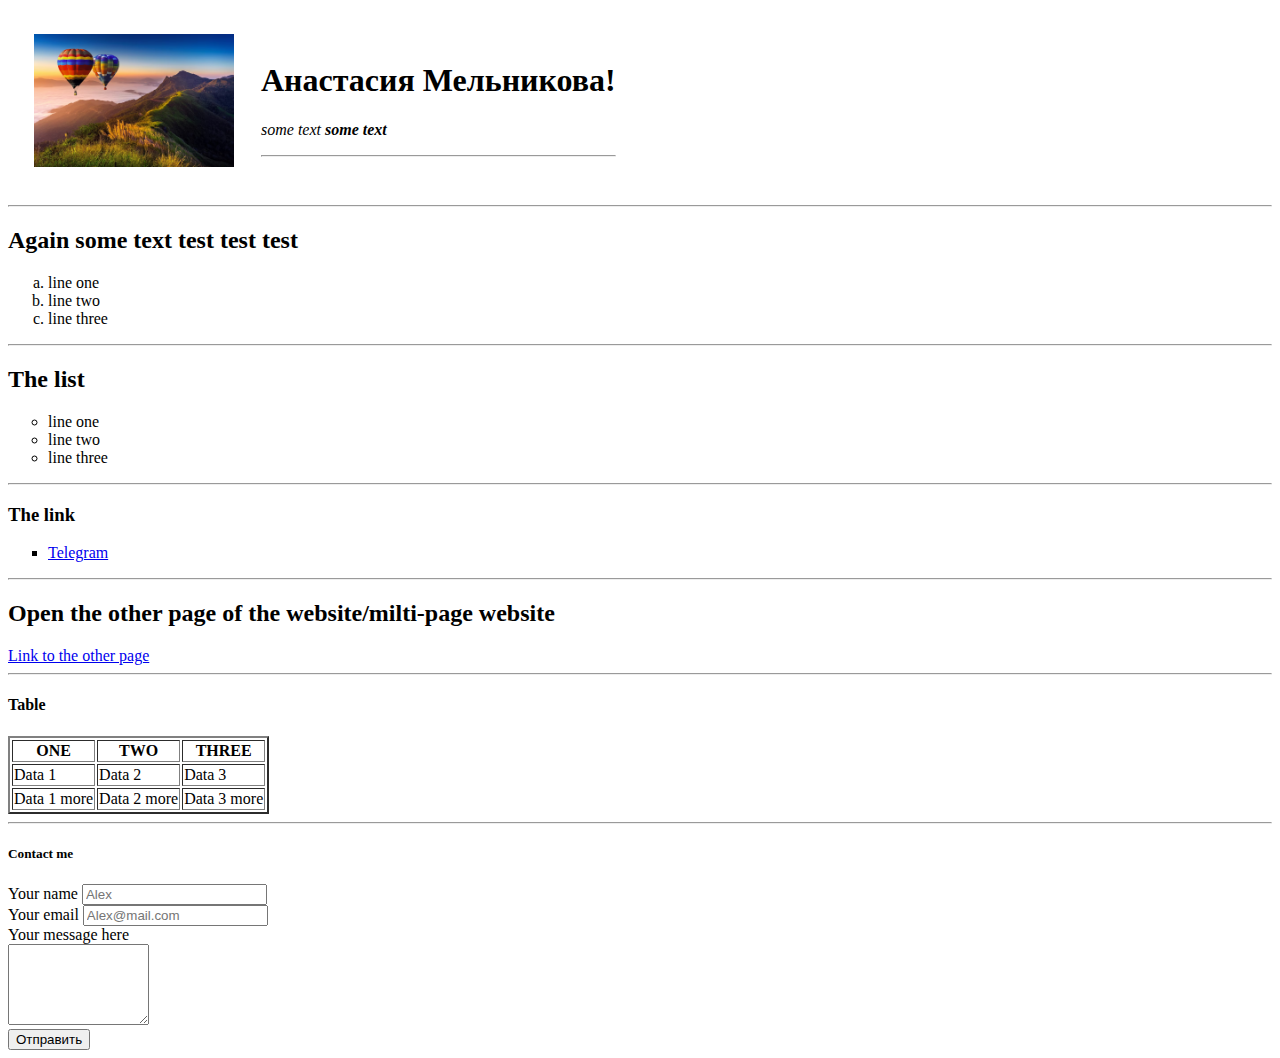
==== index.html @ 6f0add14 "Add files via upload" ====
<!DOCTYPE html>
<html>
  <head>
    <meta charset="UTF-8" />
    <title>Melnikova CV</title>
  </head>
  <body>
    <table cellspacing="25">
      <tr>
        <td>
          <img src="picForHtml.jpg" width="200" alt="pic was not found" />
        </td>
        <td>
          <h1>Анастасия Мельникова!</h1>
          <p>
            <em> some text <strong>some text</strong></em>
          </p>
          <hr />
        </td>
      </tr>
    </table>

    <hr />
    <h2>Again some text test test test</h2>
    <ol type="a">
      <li>line one</li>
      <li>line two</li>
      <li>line three</li>
    </ol>
    <hr />
    <h2>The list</h2>
    <ul type="circle">
      <li>line one</li>
      <li>line two</li>
      <li>line three</li>
    </ul>
    <hr />
    <h3>The link</h3>
    <ul type="square">
      <li>
        <a href="https://t.me/nastasia_melnikova" target="_blank">Telegram</a>
      </li>
    </ul>
    <hr />
    <h2>Open the other page of the website/milti-page website</h2>
    <a href="theOtherPage.html" target="_blank">Link to the other page</a>
    <hr />
    <h4>Table</h4>
    <table border="2">
      <tr>
        <th>ONE</th>
        <th>TWO</th>
        <th>THREE</th>
      </tr>
      <tr>
        <td>Data 1</td>
        <td>Data 2</td>
        <td>Data 3</td>
      </tr>
      <tr>
        <td>Data 1 more</td>
        <td>Data 2 more</td>
        <td>Data 3 more</td>
      </tr>
    </table>
    <hr />
    <h5>Contact me</h5>
    <form action="/">
      <label for="name">Your name</label>
      <input type="text" id="name" placeholder="Alex" />
      <br />
      <label for="email">Your email</label>
      <input type="email" id="email" placeholder="Alex@mail.com" />
      <br />
      <label for="text">Your message here</label>
      <br />
      <textarea name="text" id="text" cols="15" rows="5"></textarea>
      <br />
      <input type="submit" value="Отправить" />
    </form>
  </body>
</html>

<!-- <html>
    <head>
        <title>
            Melnikova CV
        </title>
    </head>
    <body>
        <h1>
            Hello! HTML body starts here
        
        </h1>
           <hr size="15" noshade  color="red" />
        <br />
        <h3>This is HTML Course by Minin</h3>
        <p>Some text</p>
        <p>
            Some text (p with TAB)
        </p>
        </body>
   </html> -->
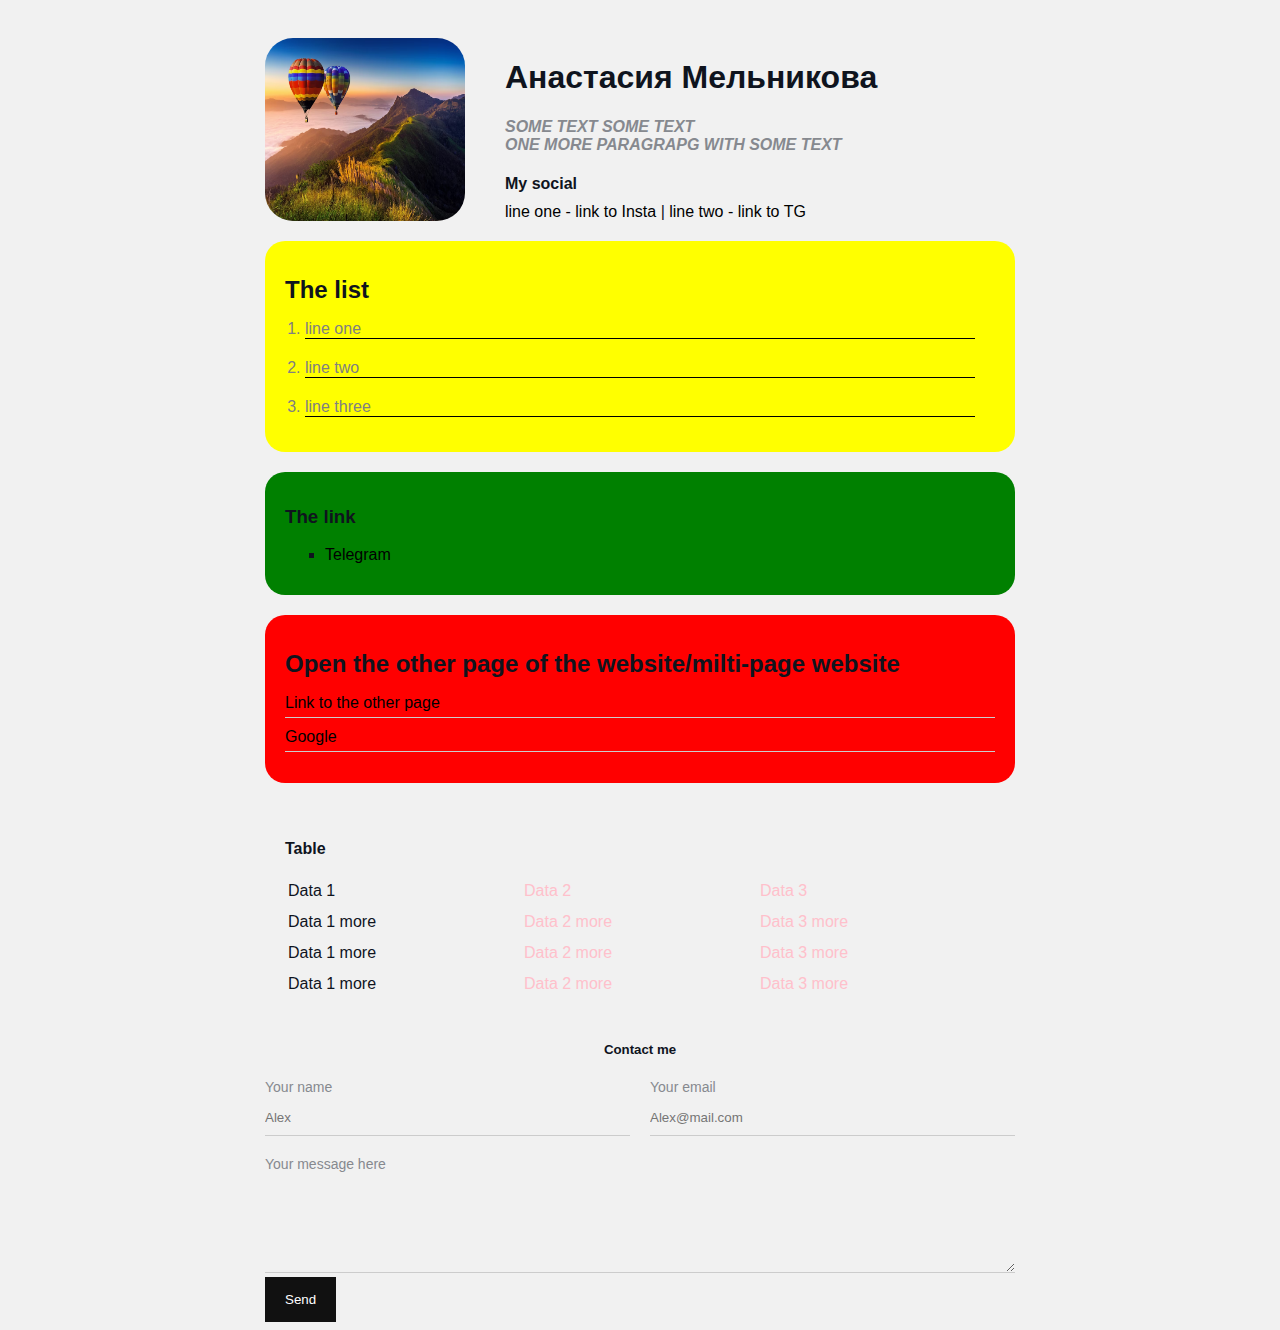
==== commit d3024ffd: "HTML plus CSS" ====
--- a/index.html
+++ b/index.html
@@ -3,81 +3,123 @@
   <head>
     <meta charset="UTF-8" />
     <title>Melnikova CV</title>
+    <link rel="stylesheet" href="styles.css" />
+    <link rel="preconnect" href="https://fonts.googleapis.com" />
   </head>
   <body>
-    <table cellspacing="25">
-      <tr>
-        <td>
-          <img src="picForHtml.jpg" width="200" alt="pic was not found" />
-        </td>
-        <td>
-          <h1>Анастасия Мельникова!</h1>
-          <p>
-            <em> some text <strong>some text</strong></em>
-          </p>
-          <hr />
-        </td>
-      </tr>
-    </table>
+    <!-- <body style="background-color: red"> -->
+    <!-- <table cellspacing="25"> -->
+    <div class="container">
+      <div class="info">
+        <img src="picForHtml.jpg" alt="pic was not found" class="avatar" />
+        <div class="info-text">
+          <h1>Анастасия Мельникова</h1>
+          <p>some text <strong>some text</strong></p>
+          <p>One more paragrapg with some text</p>
+          <h4>My social</h4>
 
-    <hr />
-    <h2>Again some text test test test</h2>
-    <ol type="a">
-      <li>line one</li>
-      <li>line two</li>
-      <li>line three</li>
-    </ol>
-    <hr />
-    <h2>The list</h2>
-    <ul type="circle">
-      <li>line one</li>
-      <li>line two</li>
-      <li>line three</li>
-    </ul>
-    <hr />
-    <h3>The link</h3>
-    <ul type="square">
-      <li>
-        <a href="https://t.me/nastasia_melnikova" target="_blank">Telegram</a>
-      </li>
-    </ul>
-    <hr />
-    <h2>Open the other page of the website/milti-page website</h2>
-    <a href="theOtherPage.html" target="_blank">Link to the other page</a>
-    <hr />
-    <h4>Table</h4>
-    <table border="2">
-      <tr>
-        <th>ONE</th>
-        <th>TWO</th>
-        <th>THREE</th>
-      </tr>
-      <tr>
-        <td>Data 1</td>
-        <td>Data 2</td>
-        <td>Data 3</td>
-      </tr>
-      <tr>
-        <td>Data 1 more</td>
-        <td>Data 2 more</td>
-        <td>Data 3 more</td>
-      </tr>
-    </table>
-    <hr />
-    <h5>Contact me</h5>
-    <form action="/">
-      <label for="name">Your name</label>
-      <input type="text" id="name" placeholder="Alex" />
-      <br />
-      <label for="email">Your email</label>
-      <input type="email" id="email" placeholder="Alex@mail.com" />
-      <br />
-      <label for="text">Your message here</label>
-      <br />
-      <textarea name="text" id="text" cols="15" rows="5"></textarea>
-      <br />
-      <input type="submit" value="Отправить" />
-    </form>
+          <a href="https://www.instagram.com/" target="_blank"
+            >line one - link to Insta</a
+          >
+          |
+          <a href="https://web.telegram.org/a/" target="_blank"
+            >line two - link to TG</a
+          >
+        </div>
+      </div>
+
+      <div class="card bg-yellow">
+        <h2>The list</h2>
+        <ol class="list">
+          <li>line one</li>
+          <li>line two</li>
+          <li>line three</li>
+        </ol>
+      </div>
+
+      <div class="card bg-green">
+        <h3>The link</h3>
+        <ul type="square">
+          <li>
+            <a href="https://t.me/nastasia_melnikova" target="_blank"
+              >Telegram</a
+            >
+          </li>
+        </ul>
+      </div>
+
+      <div class="card bg-red">
+        <h2>Open the other page of the website/milti-page website</h2>
+
+        <ul class="link-list">
+          <li>
+            <a href="theOtherPage.html" target="_blank"
+              >Link to the other page</a
+            >
+          </li>
+          <li>
+            <a href="https://google.com" target="_blank">Google</a>
+          </li>
+        </ul>
+      </div>
+
+      <div class="card">
+        <h4>Table</h4>
+        <table class="table">
+          <tr>
+            <td>Data 1</td>
+            <td>Data 2</td>
+            <td>Data 3</td>
+          </tr>
+          <tr>
+            <td>Data 1 more</td>
+            <td>Data 2 more</td>
+            <td>Data 3 more</td>
+          </tr>
+          <tr>
+            <td>Data 1 more</td>
+            <td>Data 2 more</td>
+            <td>Data 3 more</td>
+          </tr>
+          <tr>
+            <td>Data 1 more</td>
+            <td>Data 2 more</td>
+            <td>Data 3 more</td>
+          </tr>
+        </table>
+      </div>
+      <div class="contact">
+        <h5>Contact me</h5>
+        <form action="/">
+          <div class="row">
+            <div class="form-group">
+              <label for="name">Your name</label>
+              <input type="text" id="name" placeholder="Alex" />
+            </div>
+            <div class="form-group">
+              <label for="email">Your email</label>
+              <input type="email" id="email" placeholder="Alex@mail.com" />
+            </div>
+          </div>
+          <div class="form-group">
+            <label for="text">Your message here</label>
+            <textarea name="text" id="text" cols="15" rows="5"></textarea>
+          </div>
+
+          <input class="btn" type="submit" value="Send" />
+        </form>
+      </div>
+
+      <!-- <div class="box-model">
+        <div></div>
+        <div></div>
+        <div></div>
+        <div></div>
+      </div>
+    </div> -->
+    <div class="position">
+      <div class="box"></div>
+    </div>
   </body>
 </html>
 
--- a/styles.css
+++ b/styles.css
@@ -0,0 +1,220 @@
+/* @import url("https://fonts.googleapis.com/css2?family=Roboto:ital,wght@1,300&display=swap"); */
+
+/* * {
+  padding: 0;
+  margin: 0;
+} */
+body {
+  background-color: #f1f1f1;
+  color: #0f141e;
+
+  font-size: 16px;
+  font-weight: normal;
+  font-family: "Roboto", sans-serif;
+
+  /* font: normal 16px "Roboto", sans-serif; */
+}
+
+a {
+  color: black;
+  text-decoration: none;
+}
+a:hover {
+  text-decoration: underline;
+}
+a:active {
+  color: blue;
+}
+a:visited {
+  color: grey;
+}
+
+.avatar {
+  width: 200px;
+  border-radius: 28px;
+}
+.info {
+  margin-bottom: 20px;
+  display: flex;
+}
+@media (max-width: 700px) {
+  .info {
+    text-align: center;
+    display: block;
+  }
+}
+.info p {
+  color: #86898f;
+  margin: 0;
+  font-style: italic;
+  font-weight: bold;
+  text-decoration: none;
+  text-transform: uppercase;
+  /* letter-spacing: normal; */
+  /* word-spacing: normal; */
+}
+
+.info-text {
+  margin-left: 40px;
+}
+.info-text h4 {
+  margin-bottom: 10px;
+}
+
+.container {
+  max-width: 750px;
+  margin: auto;
+  padding-top: 30px;
+}
+
+/* .social {
+  background: red;
+  padding: 15px;
+
+  margin: 20px;
+
+  border: 5px solid black;
+  border-bottom-style: dotted;
+  border-top-width: 25px;
+} */
+
+/* padding: 15 px 40 px; */
+/* padding: 15px 20 px 25px 30px; */
+/* padding-left: 30px; */
+/* border: solid green; */
+
+.box-model > div {
+  float: left;
+  background-color: black;
+  height: 200px;
+  width: 25%;
+  border: 4px solid purple;
+  box-sizing: border-box;
+}
+
+.card {
+  padding: 15px 20px;
+  margin-bottom: 20px;
+  border-radius: 20px;
+}
+.card h2 {
+  margin-bottom: 10px;
+}
+.bg-yellow {
+  background-color: yellow;
+}
+.bg-green {
+  background: green;
+}
+.bg-red {
+  background: red;
+}
+
+.list {
+  padding: 0 20px;
+  /* list-style: none; */
+}
+
+.list li {
+  color: gray;
+  margin-bottom: 20px;
+  border-bottom: solid 1px black;
+}
+.table {
+  width: 100%;
+}
+
+.table td {
+  padding-bottom: 10px;
+}
+
+.table td:nth-child(2),
+.table td:nth-child(3) {
+  color: pink;
+}
+
+/* .table tr:nth-child(even) {
+  background: red;
+} */
+
+.link-list {
+  list-style: none;
+  padding: 0;
+}
+.link-list li {
+  margin-bottom: 10px;
+  padding-bottom: 5px;
+  border-bottom: 1px solid #ccc;
+}
+
+.contact h5 {
+  text-align: center;
+}
+
+.form-group label {
+  display: block;
+  font-size: 14px;
+  color: #86898f;
+}
+
+.form-group input,
+.form-group textarea {
+  width: 100%;
+  block-sizing: border-box;
+  border: none;
+  background: transparent;
+  border-bottom: 1px solid #ccc;
+  color: black;
+  padding: 15px 0 10px;
+  outline: none;
+  font-family: inherit;
+}
+
+.row {
+  display: flex;
+  margin-bottom: 20px;
+}
+
+.row > .form-group {
+  width: 50%;
+  margin-right: 20px;
+}
+
+.row > .form-group:last-child {
+  margin-right: 0;
+}
+.btn {
+  background: #111;
+  color: #fff;
+  border: none;
+  padding: 15px 20px;
+  font-family: inherit;
+  cursor: pointer;
+}
+.btn:hover {
+  opacity: 0.9;
+}
+
+/* Position */
+/* .position {
+  position: relative;
+  height: 300px;
+  border: 4px solid black;
+  margin-top: 40px;
+  padding: 20px;
+} 
+
+.box {
+  position: absolute;
+  bottom: 0;
+  right: 0;
+  width: 50px;
+  height: 50px;
+  background-color: lavender;
+}*/
+
+/* position: fixed;
+    top: 150px;
+  часто используется 
+  для фиксации навигационной панели 
+  или какой-то кнопки */
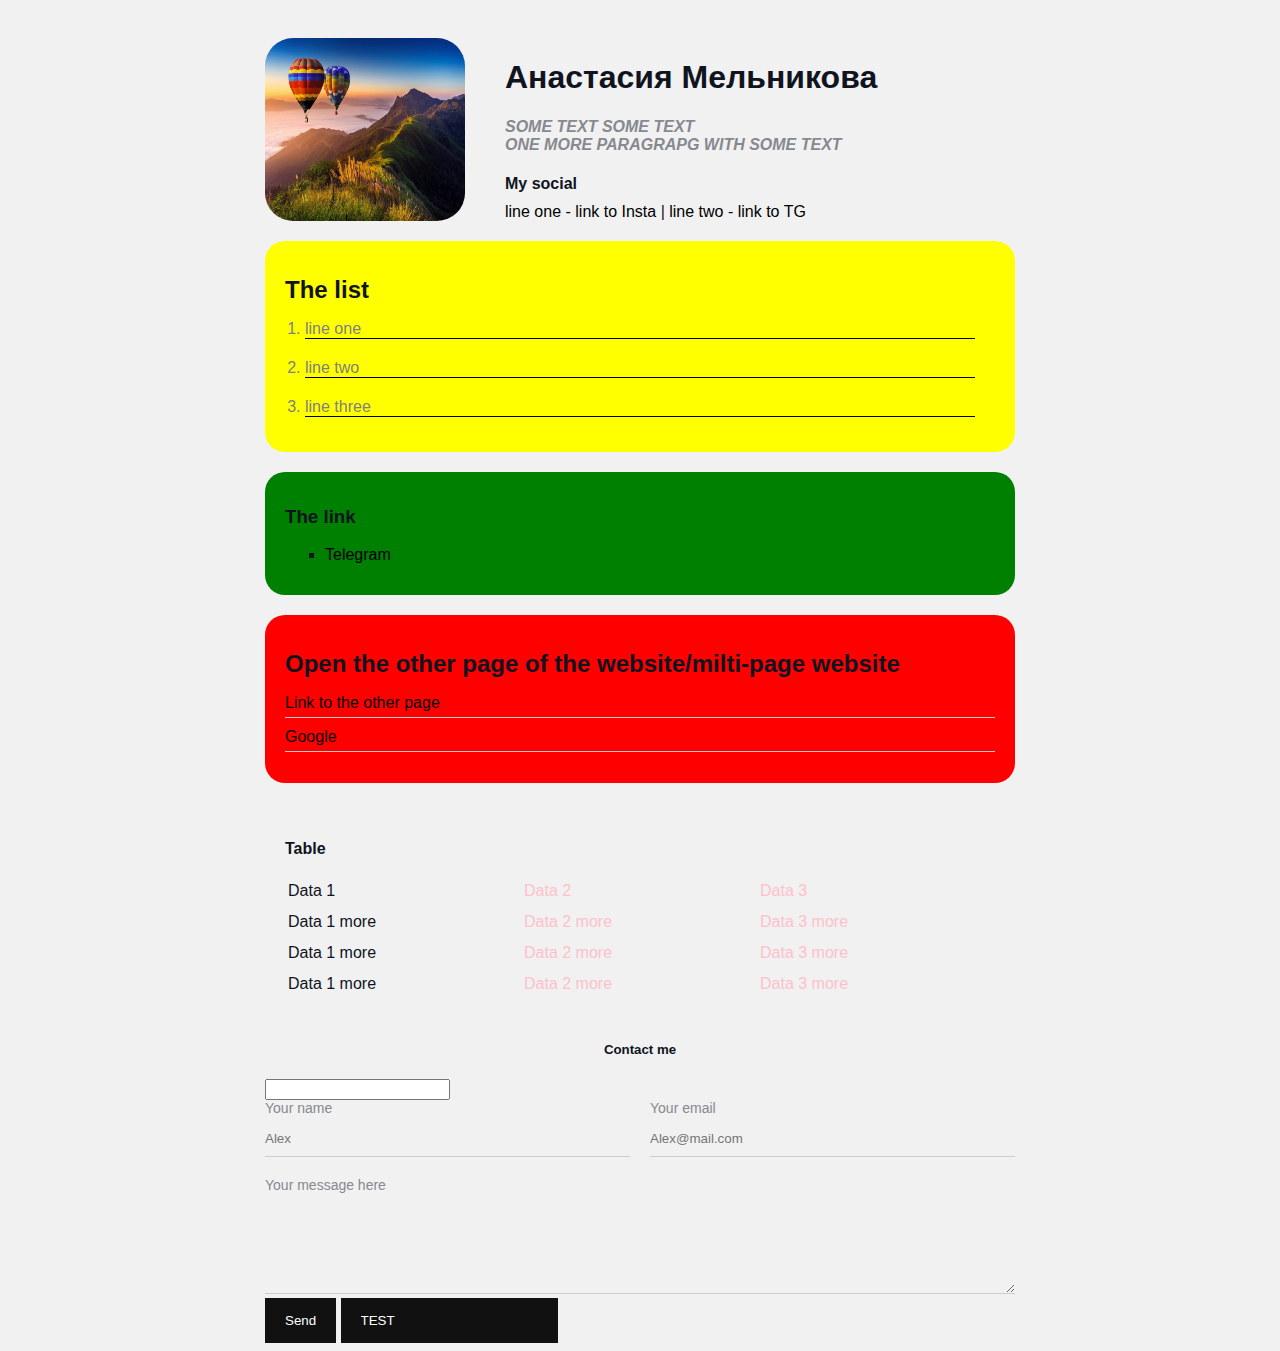
==== commit 651c558f: "test btn" ====
--- a/index.html
+++ b/index.html
@@ -90,7 +90,7 @@
       </div>
       <div class="contact">
         <h5>Contact me</h5>
-        <form action="/">
+        <input action="/">
           <div class="row">
             <div class="form-group">
               <label for="name">Your name</label>
@@ -107,7 +107,9 @@
           </div>
 
           <input class="btn" type="submit" value="Send" />
-        </form>
+        
+        <input class="btn" type="text" value="TEST"/>
+      </form>
       </div>
 
       <!-- <div class="box-model">
--- a/styles.css
+++ b/styles.css
@@ -160,7 +160,7 @@
 .form-group input,
 .form-group textarea {
   width: 100%;
-  block-sizing: border-box;
+  box-sizing: border-box;
   border: none;
   background: transparent;
   border-bottom: 1px solid #ccc;
